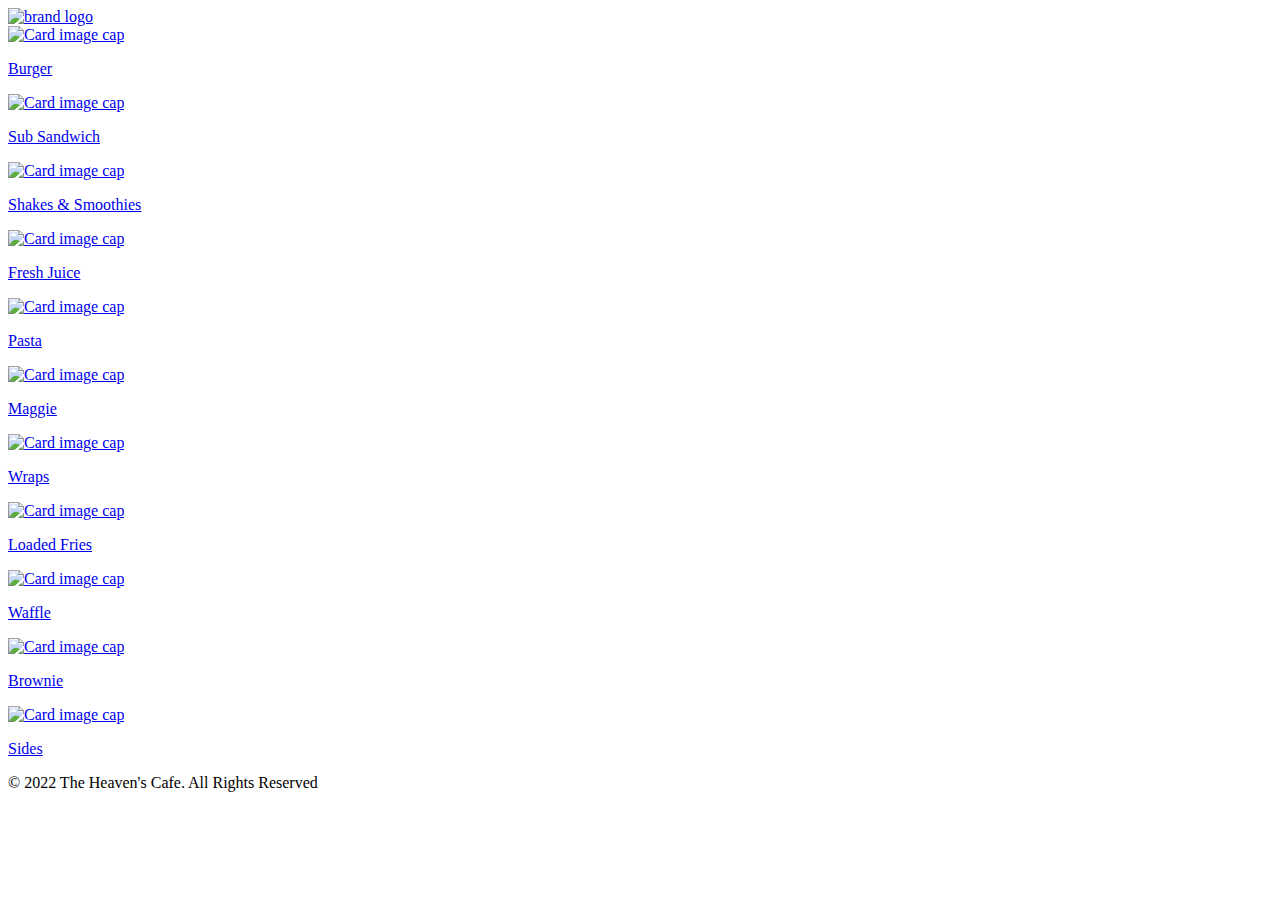
==== index.html @ 390a1d3f "final build" ====
<!DOCTYPE html>
<html lang="en">

<head>
    <meta charset="UTF-8">
    <meta http-equiv="X-UA-Compatible" content="IE=edge">
    <meta name="viewport" content="width=device-width, initial-scale=1.0">

    <title>The Heaven's Shake</title>

    <!-- CSS Style Sheet -->

    <link href="https://cdn.jsdelivr.net/npm/bootstrap@5.2.0/dist/css/bootstrap.min.css" rel="stylesheet"
        integrity="sha384-gH2yIJqKdNHPEq0n4Mqa/HGKIhSkIHeL5AyhkYV8i59U5AR6csBvApHHNl/vI1Bx" crossorigin="anonymous">
    <link rel="stylesheet" href="css/styles.css">

    <!-- Fontawesome -->

    <script src="https://kit.fontawesome.com/4159865457.js" crossorigin="anonymous"></script>

</head>

<body>
    <header>

        <!-- Title section -->

        <section id="title">
            <div>
                <nav class="navbar navbar-expand-lg bg-dark">
                    <div class=" nav-brand-text container-fluid">
                        <a class="   navbar-brand" href="#"> <img class="logo" src="images/logo.jpg" alt="brand logo">
                            <!-- The Heaven's Shake -->
                        </a>
                    </div>
                </nav>
            </div>
        </section>

    </header>

    <!-- Menu Section -->

    <div class="row">

        <div class="col-6">
            <div class="menu-card card">
                <a href="burger.html" target="_self" rel="noopener noreferrer">
                    <img class="menu-image card-img-top" src="images/burger.jpg" alt="Card image cap">
                    <div class="menu-card block card-block">
                        <p class="menu-text card-text">Burger</p>
                    </div>
                </a>
            </div>
        </div>

        <div class="col-6">
            <div class="menu-card card">
                <a href="sub-sandwich.html" target="_self" rel="noopener noreferrer">
                    <img class="menu-image card-img-top" src="images/sub-sandwich.jpeg" alt="Card image cap">
                    <div class="menu-card block card-block">
                        <p class="menu-text card-text">Sub Sandwich</p>
                    </div>
                </a>
            </div>
        </div>

        <div class="col-6">
            <div class="menu-card card">
                <a href="shake & smoothies.html" target="_self" rel="noopener noreferrer">
                    <img class="menu-image card-img-top" src="images/shakes.jpg" alt="Card image cap">
                    <div class="menu-card block card-block">
                        <p class="menu-text card-text">Shakes & Smoothies</p>
                    </div>
                </a>
            </div>
        </div>

        <div class="col-6">
            <div class="menu-card card">
                <a href="fresh_juices.html" target="_self" rel="noopener noreferrer">
                    <img class="menu-image card-img-top" src="images/juice.jpg" alt="Card image cap">
                    <div class="menu-card block card-block">
                        <p class="menu-text card-text">Fresh Juice</p>
                    </div>
                </a>
            </div>
        </div>

        <div class="col-6">
            <div class="menu-card card">
                <a href="pasta.html" target="_self" rel="noopener noreferrer">
                    <img class="menu-image card-img-top" src="images/pasta.jpg" alt="Card image cap">
                    <div class="menu-card block card-block">
                        <p class="menu-text card-text">Pasta</p>
                    </div>
                </a>
            </div>
        </div>

        <div class="col-6">
            <div class="menu-card card">
                <a href="maggie.html" target="_self" rel="noopener noreferrer">
                    <img class="menu-image card-img-top" src="images/maggie.jpeg" alt="Card image cap">
                    <div class="menu-card block card-block">
                        <p class="menu-text card-text">Maggie</p>
                    </div>
                </a>
            </div>
        </div>

        <div class="col-6">
            <div class="menu-card card">
                <a href="wraps.html" target="_self" rel="noopener noreferrer">
                    <img class="menu-image card-img-top" src="images/wraps.jpeg" alt="Card image cap">
                    <div class="menu-card block card-block">
                        <p class="menu-text card-text">Wraps</p>
                    </div>
                </a>
            </div>
        </div>

        <div class="col-6">
            <div class="menu-card card">
                <a href="fries.html" target="_self" rel="noopener noreferrer">
                    <img class="menu-image card-img-top" src="images/fries.jpg" alt="Card image cap">
                    <div class="menu-card block card-block">
                        <p class="menu-text card-text">Loaded Fries</p>
                    </div>
                </a>
            </div>
        </div>

        <div class="col-6">
            <div class="menu-card card">
                <a href="waffle.html" target="_self" rel="noopener noreferrer">
                    <img class="menu-image card-img-top" src="images/waffle.jpeg" alt="Card image cap">
                    <div class="menu-card block card-block">
                        <p class="menu-text card-text">Waffle</p>
                    </div>
                </a>
            </div>
        </div>

        <div class="col-6">
            <div class="menu-card card">
                <a href="brownie.html" target="_self" rel="noopener noreferrer">
                    <img class="menu-image card-img-top" src="images/brownie.jpg" alt="Card image cap">
                    <div class="menu-card block card-block">
                        <p class="menu-text card-text">Brownie</p>
                    </div>
                </a>
            </div>
        </div>

        <div class="col-6">
            <div class="menu-card card">
                <a href="sides.html" target="_self" rel="noopener noreferrer">
                    <img class="menu-image card-img-top" src="images/sandwich.jpeg" alt="Card image cap">
                    <div class="menu-card block card-block">
                        <p class="menu-text card-text">Sides</p>
                    </div>
                </a>
            </div>
        </div>

    </div>

    <!-- Footer -->


    <footer class="footerContainer">
        
            <p class="footerCopyright">&#169 2022 The Heaven's Cafe. All Rights Reserved <br>
                <a class="text-muted socialLink" href="tel:6377985412" target="_blank"><i
                        class="fa-solid fa-mobile-screen icon"></i></a>


                <a class="text-muted" href="https://www.instagram.com/theheaven.sshakes" target="_blank"><i
                        class="fa-brands fa-instagram icon"></i></a>

                <a class="text-muted" href="https://wa.me/916377985412?text=Hi%20How%20are%20you%20" target="_blank"><i
                        class="fa-brands fa-whatsapp icon"></i></a>
            </p>
    </footer>

</body>

</html>
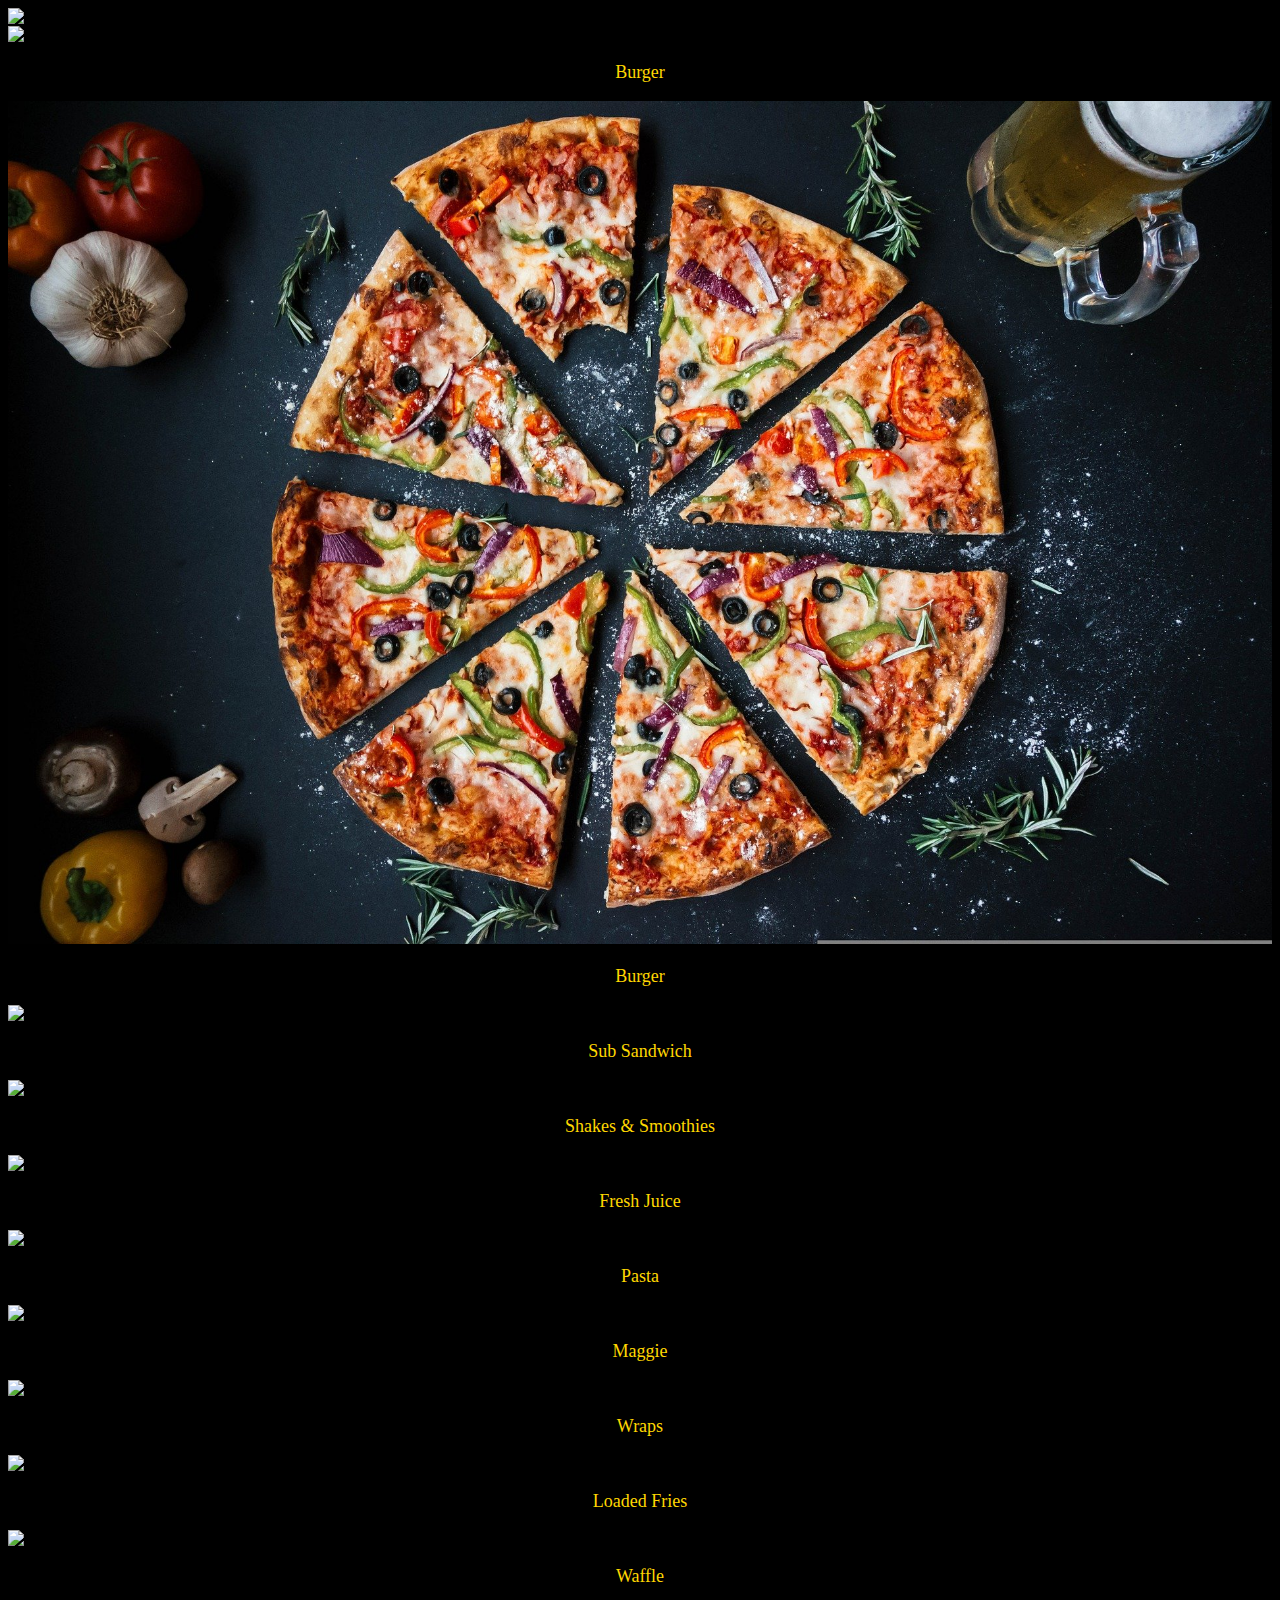
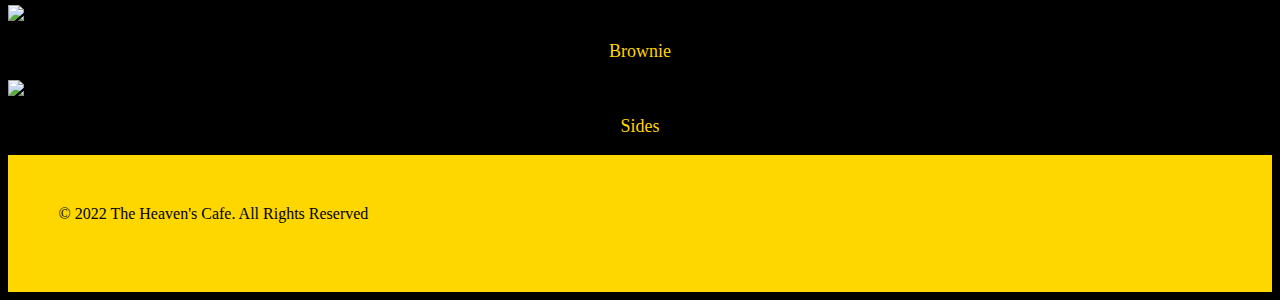
==== commit 49471bb0: "Add files via upload" ====
--- a/index.html
+++ b/index.html
@@ -56,6 +56,17 @@
 
         <div class="col-6">
             <div class="menu-card card">
+                <a href="pizza.html" target="_self" rel="noopener noreferrer">
+                    <img class="menu-image card-img-top" src="images/pizza.jpg" alt="Card image cap">
+                    <div class="menu-card block card-block">
+                        <p class="menu-text card-text">Burger</p>
+                    </div>
+                </a>
+            </div>
+        </div>
+
+        <div class="col-6">
+            <div class="menu-card card">
                 <a href="sub-sandwich.html" target="_self" rel="noopener noreferrer">
                     <img class="menu-image card-img-top" src="images/sub-sandwich.jpeg" alt="Card image cap">
                     <div class="menu-card block card-block">
--- a/css/styles.css
+++ b/css/styles.css
@@ -0,0 +1,93 @@
+body {
+    background-color: black;
+}
+
+.menu-image {
+    width: 100%;
+    /* height: 50%; */
+}
+
+.menu-text {
+    font-size: large;
+    color: gold;
+}
+
+.card {
+    background-color: black;
+}
+
+.logo {
+    width: 100%;
+}
+
+a {
+    color: black;
+    text-decoration: none;
+    text-align: center;
+}
+
+ul {
+    list-style: none;
+    margin: 10px 10px;
+    background: black;
+    color: white;
+}
+
+li {
+    margin: 5px;
+    font-size: larger;
+}
+
+h3 {
+    background-color: gold;
+    color: black;
+    padding: 10px 0px;
+    text-align: center;
+    font-size: 3rem;
+    font-family: cursive;
+}
+
+.rate {
+    position: relative;
+    float: right;
+}
+
+.rate-tier {
+    text-align: right;
+}
+
+h2 {
+    background-color: gray;
+    padding: 5px 0;
+    text-align: center;
+    font-family: cursive;
+}
+
+.description {
+    font-size: small;
+}
+
+.menuItemsList {
+    border-radius: 10px;
+    border: black solid 2px;
+    margin: 0 2px auto 2px;
+}
+
+.footerCopyright {
+    color: black;
+    padding: 4% 4%;
+    background-color: gold;
+    margin-bottom: 0;
+}
+
+.icon {
+/*     float: right; */
+    padding: 0 3px 0 3px;
+    filter: invert(-100%);
+}
+
+footer {
+    position: static;
+    bottom: 0;
+    width: 100%;
+}
